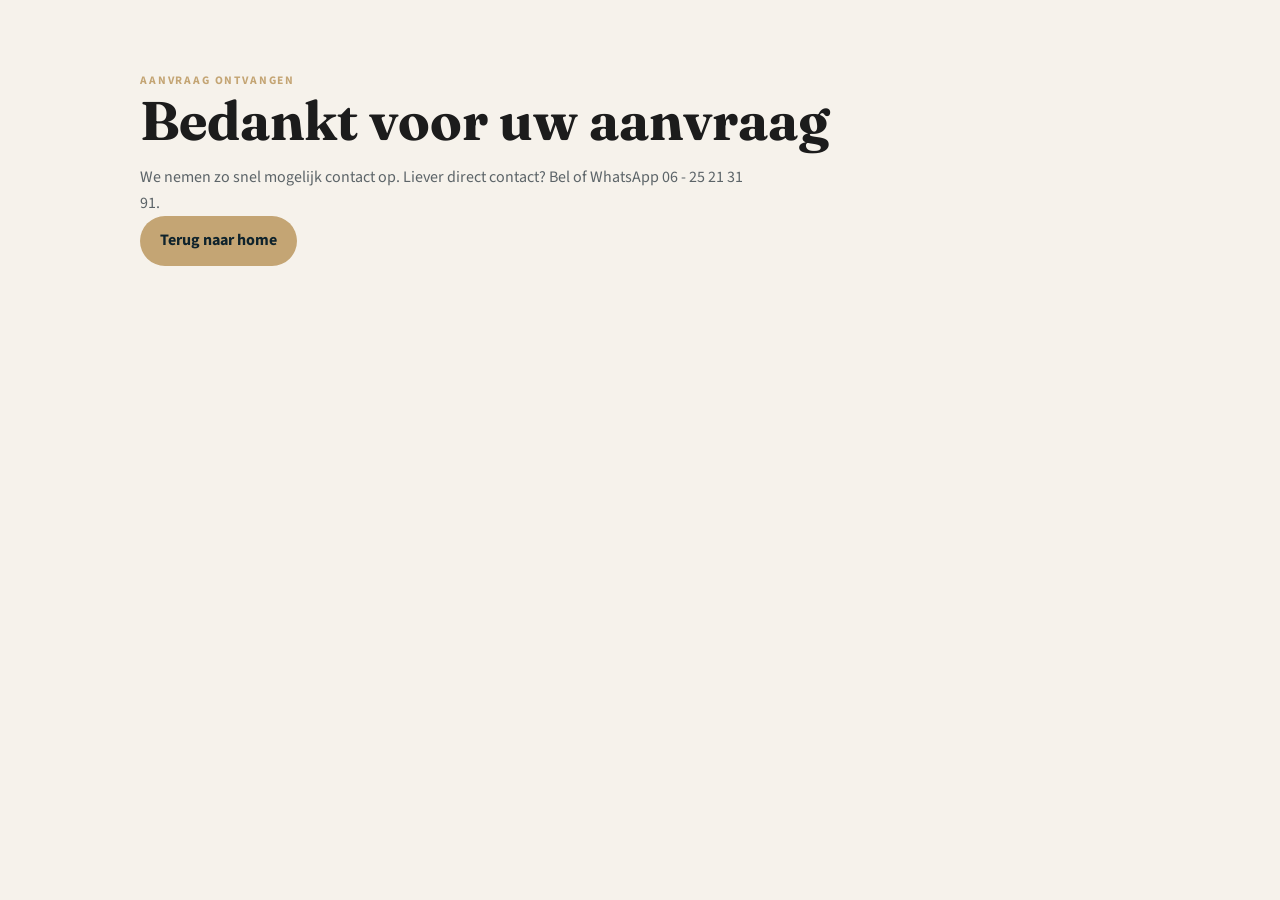
==== bedankt.html @ fa7a394d "Offerteformulier gekoppeld aan Netlify Forms + bedankpagina" ====
<!DOCTYPE html>
<html lang="nl">
<head>
  <meta charset="UTF-8">
  <meta name="viewport" content="width=device-width, initial-scale=1.0">
  <title>Bedankt | Renovlies Noord</title>
  <meta name="robots" content="noindex">
  <meta name="description" content="Neem contact op met Renovlies Noord voor volledige wandafwerking in Leeuwarden en omgeving.">
  <link rel="canonical" href="https://renovliesnoord.nl/contact.html">
  <link rel="preconnect" href="https://fonts.googleapis.com">
  <link rel="preconnect" href="https://fonts.gstatic.com" crossorigin>
  <link href="https://fonts.googleapis.com/css2?family=Fraunces:opsz,wght@9..144,500;9..144,700&family=Source+Sans+3:wght@400;600;700&display=swap" rel="stylesheet">
  <link rel="stylesheet" href="css/style.css">
</head>
<body>
  <section class="page-hero">
    <div class="wrap">
      <p class="eyebrow">Aanvraag ontvangen</p>
      <h1>Bedankt voor uw aanvraag</h1>
      <p class="lead">We nemen zo snel mogelijk contact op. Liever direct contact? Bel of WhatsApp <a href="tel:+31625213191">06 - 25 21 31 91</a>.</p>
      <p><a class="btn btn-dark" href="index.html">Terug naar home</a></p>
    </div>
  </section>
</body>
</html>
---- css/style.css ----
:root {
  --navy: #16323f;
  --navy-deep: #0f232c;
  --sand: #c4a574;
  --cream: #f6f2eb;
  --paper: #fffdf9;
  --ink: #1c1c1c;
  --muted: #5c6468;
  --line: rgba(22, 50, 63, 0.12);
  --shadow: 0 18px 50px rgba(15, 35, 44, 0.12);
  --radius: 18px;
}

* { box-sizing: border-box; margin: 0; padding: 0; }
html { scroll-behavior: smooth; }
body {
  font-family: "Source Sans 3", "Segoe UI", sans-serif;
  color: var(--ink);
  background: var(--cream);
  line-height: 1.6;
}
img { max-width: 100%; display: block; }
a { color: inherit; text-decoration: none; }
a:hover { color: var(--sand); }
.wrap { width: min(1000px, calc(100% - 40px)); margin: 0 auto; }
.eyebrow {
  letter-spacing: 0.16em;
  text-transform: uppercase;
  font-size: 0.72rem;
  font-weight: 700;
  color: var(--sand);
}
h1, h2, h3 { font-family: "Fraunces", Georgia, serif; line-height: 1.15; }
h1 { font-size: clamp(2rem, 4.5vw, 3.4rem); }
h2 { font-size: clamp(1.6rem, 3vw, 2.2rem); }
h3 { font-size: 1.15rem; }

.btn {
  display: inline-flex;
  align-items: center;
  gap: 10px;
  background: var(--sand);
  color: var(--navy-deep);
  font-weight: 700;
  padding: 12px 20px;
  border-radius: 999px;
  border: 0;
  cursor: pointer;
  transition: transform .2s ease, background .2s ease;
}
.btn:hover { transform: translateY(-1px); background: #d3b686; color: var(--navy-deep); }
.btn-ghost {
  background: transparent;
  color: var(--paper);
  border: 1px solid rgba(255,255,255,.35);
}
.btn-ghost:hover { color: #fff; }

.topbar {
  position: sticky; top: 0; z-index: 50;
  backdrop-filter: blur(14px);
  background: rgba(246, 242, 235, .9);
  border-bottom: 1px solid var(--line);
}
.topbar-inner {
  display: flex; align-items: center; justify-content: space-between;
  min-height: 70px; gap: 20px;
}
.brand { display: flex; align-items: center; gap: 10px; font-weight: 800; color: var(--navy); }
.brand img { width: 40px; height: 40px; object-fit: cover; border-radius: 10px; }
.brand span { font-family: "Fraunces", serif; font-size: 1.1rem; }
nav { display: flex; gap: 20px; align-items: center; font-weight: 600; color: var(--navy); }
.menu-btn { display: none; background: none; border: 0; font-size: 1.5rem; }

.hero {
  position: relative; min-height: 75vh;
  display: grid; place-items: end start;
  color: #fff; overflow: hidden;
}
.hero img.bg { position: absolute; inset: 0; width: 100%; height: 100%; object-fit: cover; }
.hero::after {
  content: ""; position: absolute; inset: 0;
  background: linear-gradient(180deg, rgba(15,35,44,.3) 0%, rgba(15,35,44,.7) 80%);
}
.hero-copy { position: relative; z-index: 2; padding: 0 0 60px; max-width: 680px; }
.hero-copy p { margin: 16px 0 24px; font-size: 1.1rem; color: rgba(255,255,255,.92); }
.hero-actions { display: flex; gap: 12px; flex-wrap: wrap; }

section { padding: 72px 0; }
.lead { color: var(--muted); margin-top: 12px; max-width: 620px; }

.grid-2 { display: grid; grid-template-columns: 1.1fr .9fr; gap: 40px; align-items: center; }
.steps { display: grid; grid-template-columns: repeat(5, 1fr); gap: 12px; }
.step { background: var(--navy); color: #fff; border-radius: var(--radius); padding: 20px; min-height: 160px; }
.step span { color: var(--sand); font-weight: 800; display: block; margin-bottom: 8px; }
.list { margin-top: 14px; }
.list li { margin: 10px 0 10px 18px; }
.area-list { display: flex; flex-wrap: wrap; gap: 8px; margin-top: 16px; }
.chip { background: #fff; border: 1px solid var(--line); padding: 6px 12px; border-radius: 999px; font-weight: 600; }

.cta-band {
  background: var(--navy-deep); color: #fff; border-radius: 24px; padding: 40px;
  display: flex; justify-content: space-between; align-items: center; gap: 20px;
}

footer { background: var(--navy-deep); color: #d7ddd8; padding: 40px 0 24px; }
.footer-grid { display: grid; grid-template-columns: 2fr 1fr 1fr; gap: 24px; }
footer a:hover { color: var(--sand); }
.legal { margin-top: 24px; border-top: 1px solid rgba(255,255,255,.1); padding-top: 14px; font-size: .85rem; }

@media (max-width: 800px) {
  nav { display: none; }
  nav.open { display: flex; flex-direction: column; position: absolute; top: 70px; left: 0; right: 0; background: var(--cream); padding: 16px; border-bottom: 1px solid var(--line); }
  .menu-btn { display: block; }
  .grid-2, .steps, .footer-grid, .cta-band { grid-template-columns: 1fr; display: grid; }
  .hero { min-height: 70vh; }
}
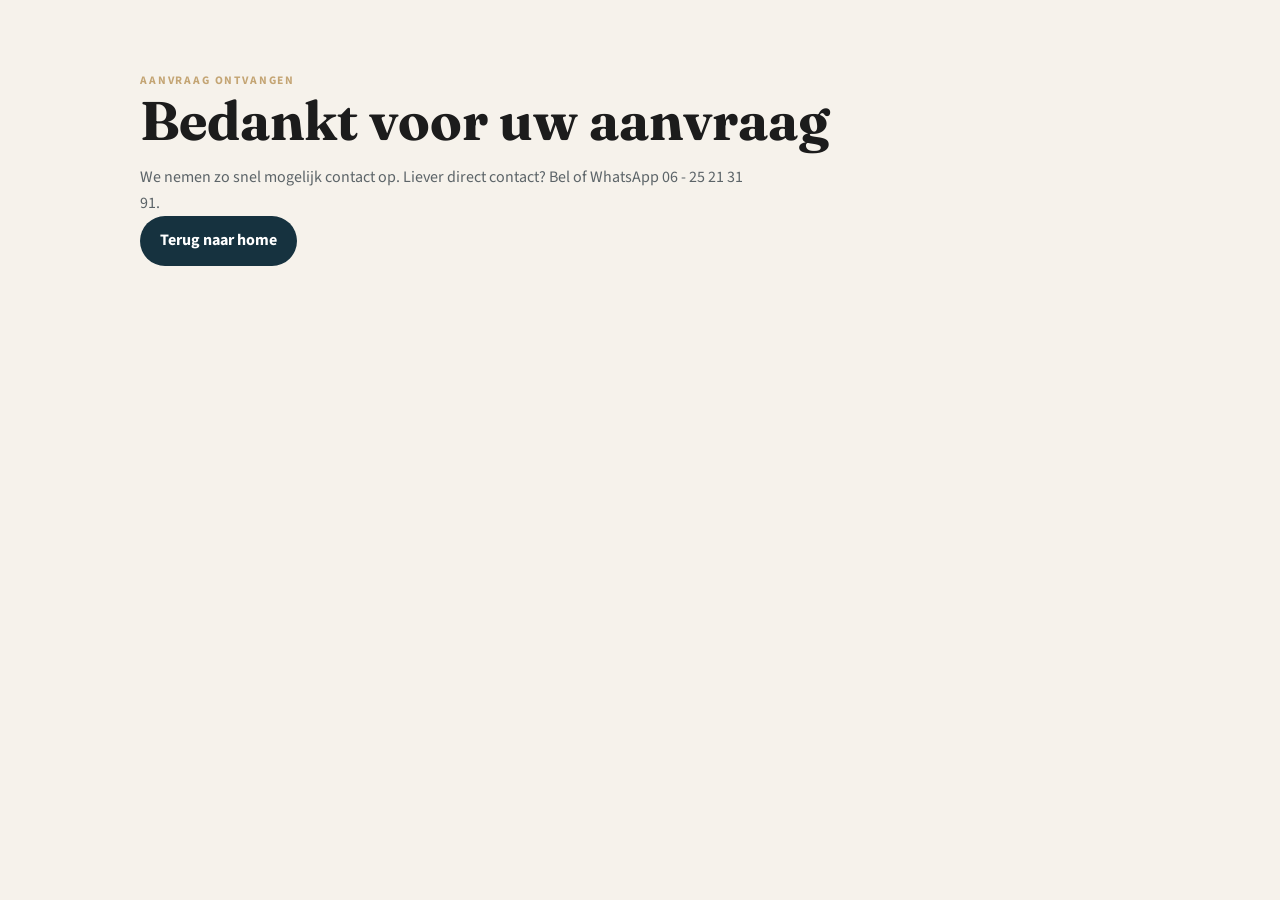
==== commit bf14f241: "Nieuw logo B (Friesland-omtrek, R op Leeuwarden) + favicon" ====
--- a/bedankt.html
+++ b/bedankt.html
@@ -4,9 +4,11 @@
   <meta charset="UTF-8">
   <meta name="viewport" content="width=device-width, initial-scale=1.0">
   <title>Bedankt | Renovlies Noord</title>
+  <link rel="icon" href="assets/logo/icoon-B.svg" type="image/svg+xml">
+  <link rel="apple-touch-icon" href="assets/logo/apple-touch-icon.png">
   <meta name="robots" content="noindex">
   <meta name="description" content="Neem contact op met Renovlies Noord voor volledige wandafwerking in Leeuwarden en omgeving.">
-  <link rel="canonical" href="https://renovliesnoord.nl/contact.html">
+  <link rel="canonical" href="https://renovliesnoord.nl/bedankt.html">
   <link rel="preconnect" href="https://fonts.googleapis.com">
   <link rel="preconnect" href="https://fonts.gstatic.com" crossorigin>
   <link href="https://fonts.googleapis.com/css2?family=Fraunces:opsz,wght@9..144,500;9..144,700&family=Source+Sans+3:wght@400;600;700&display=swap" rel="stylesheet">
--- a/css/style.css
+++ b/css/style.css
@@ -68,6 +68,8 @@
 }
 .brand { display: flex; align-items: center; gap: 10px; font-weight: 800; color: var(--navy); }
 .brand img { width: 40px; height: 40px; object-fit: cover; border-radius: 10px; }
+.brand img.logo-full { width: auto; height: 96px; border-radius: 0; object-fit: contain; margin: 4px 0; }
+@media (max-width: 800px) { .brand img.logo-full { height: 72px; } }
 .brand span { font-family: "Fraunces", serif; font-size: 1.1rem; }
 nav { display: flex; gap: 20px; align-items: center; font-weight: 600; color: var(--navy); }
 .menu-btn { display: none; background: none; border: 0; font-size: 1.5rem; }
@@ -115,3 +117,37 @@
   .grid-2, .steps, .footer-grid, .cta-band { grid-template-columns: 1fr; display: grid; }
   .hero { min-height: 70vh; }
 }
+
+/* Offerteformulier */
+.card { background: var(--paper); border: 1px solid var(--line); border-radius: var(--radius); padding: 24px; box-shadow: var(--shadow); }
+.offerte-grid { align-items: start; }
+.form-card { padding: 32px; }
+.form-grid { display: grid; grid-template-columns: 1fr 1fr; gap: 18px 16px; }
+.field { display: flex; flex-direction: column; gap: 6px; min-width: 0; }
+.field.full { grid-column: 1 / -1; }
+.field label { font-weight: 600; font-size: .92rem; color: var(--navy); }
+.optional { font-weight: 400; color: var(--muted); }
+.field input {
+  width: 100%; box-sizing: border-box; height: 46px; padding: 0 14px;
+  font: inherit; color: var(--ink); background: #fff;
+  border: 1px solid rgba(22,50,63,.22); border-radius: 10px;
+  transition: border-color .15s ease, box-shadow .15s ease;
+}
+.field input::placeholder { color: #9aa3a7; }
+.field input:focus { outline: none; border-color: var(--navy); box-shadow: 0 0 0 3px rgba(196,165,116,.35); }
+.upload-list { display: grid; gap: 8px; }
+.field input[type=file] { height: auto; padding: 10px 12px; background: var(--cream); border-style: dashed; cursor: pointer; font-size: .92rem; }
+.field input[type=file]::file-selector-button {
+  margin-right: 12px; padding: 7px 14px; border: 0; border-radius: 8px;
+  background: var(--navy); color: #fff; font: inherit; font-weight: 600; cursor: pointer;
+}
+.btn-dark { background: var(--navy); color: #fff; border: 0; cursor: pointer; font: inherit; font-weight: 700; }
+.btn-dark:hover { background: var(--navy-deep); color: #fff; }
+.btn-dark:disabled { opacity: .6; cursor: wait; }
+.btn-block { width: 100%; justify-content: center; margin-top: 24px; height: 50px; font-size: 1rem; }
+.note { margin-top: 10px; font-size: .85rem; color: var(--muted); text-align: center; }
+.success { display: none; margin-top: 14px; padding: 12px 14px; border-radius: 10px; background: #eef5ef; color: #1f5130; font-weight: 600; }
+@media (max-width: 800px) {
+  .form-grid { grid-template-columns: 1fr; }
+  .form-card { padding: 22px; }
+}
